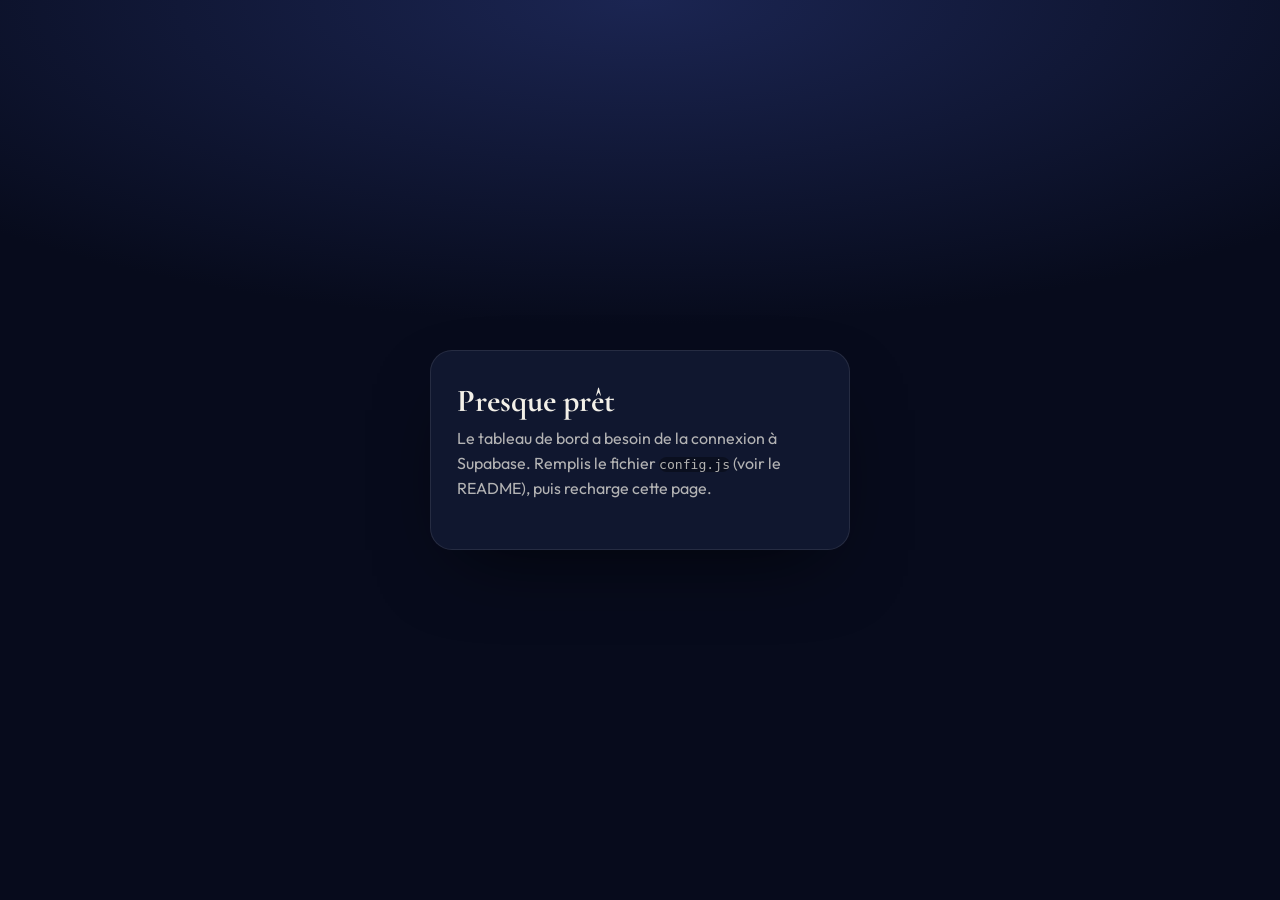
==== admin.html @ 43138f6a "Photo, statistiques Supabase, cinématique et feu d'artifice - Photo facultative compressée dans le n" ====
<!doctype html>
<html lang="fr">
<head>
  <meta charset="utf-8">
  <meta name="viewport" content="width=device-width, initial-scale=1">
  <meta name="robots" content="noindex, nofollow">
  <title>Tableau de bord · Cartes de Noël</title>
  <link rel="icon" href="data:image/svg+xml,<svg xmlns='http://www.w3.org/2000/svg' viewBox='0 0 100 100'><text y='.9em' font-size='90'>📊</text></svg>">
  <link rel="preconnect" href="https://fonts.googleapis.com">
  <link rel="preconnect" href="https://fonts.gstatic.com" crossorigin>
  <link href="https://fonts.googleapis.com/css2?family=Cormorant+Garamond:wght@600&family=Outfit:wght@300;400;500;600&display=swap" rel="stylesheet">
  <style>
    :root {
      --bg: #070b1c; --surface: #10172f; --surface2: #161f3d; --line: rgba(255, 255, 255, .09);
      --ink: #f3f0e8; --ink2: rgba(243, 240, 232, .72); --muted: rgba(243, 240, 232, .5);
      --accent: #e8c26a; --accent2: #fff3cf; --chart: #b8892e; --danger: #ff6b7d; --good: #7fdca4;
      --ui: 'Outfit', system-ui, sans-serif; --serif: 'Cormorant Garamond', Georgia, serif;
    }
    * { box-sizing: border-box; }
    html, body { margin: 0; }
    body {
      font-family: var(--ui); color: var(--ink); min-height: 100vh;
      background: radial-gradient(120% 60% at 50% 0%, #1b2552 0%, var(--bg) 60%) fixed, var(--bg);
      -webkit-font-smoothing: antialiased;
    }
    [hidden] { display: none !important; }
    button, input { font: inherit; }
    a { color: var(--accent); }
    .wrap { max-width: 1180px; margin: 0 auto; padding: 28px 16px 80px; }

    /* Connexion */
    .center { min-height: 100vh; display: grid; place-items: center; padding: 16px; }
    .box {
      width: min(420px, 100%); background: var(--surface); border: 1px solid var(--line);
      border-radius: 22px; padding: 30px 26px; box-shadow: 0 30px 80px -30px rgba(0, 0, 0, .7);
    }
    .box h1 { font-family: var(--serif); font-size: 2rem; margin: 0 0 6px; }
    .box p { color: var(--ink2); line-height: 1.55; margin: 0 0 18px; }
    .box code, .box pre { font-size: .82rem; background: rgba(0, 0, 0, .35); border-radius: 8px; }
    .box pre { padding: 10px 12px; white-space: pre-wrap; word-break: break-all; color: var(--accent2); }
    label { display: grid; gap: 6px; font-size: .78rem; letter-spacing: .12em; text-transform: uppercase; color: var(--ink2); margin-bottom: 14px; }
    input[type=email], input[type=password] {
      width: 100%; color: #fff; background: rgba(0, 0, 0, .25); border: 1px solid rgba(255, 255, 255, .15);
      border-radius: 12px; padding: 12px 14px; font-size: 1rem; text-transform: none; letter-spacing: 0;
    }
    input:focus { outline: none; border-color: var(--accent); box-shadow: 0 0 0 4px rgba(232, 194, 106, .2); }
    .btn {
      display: inline-flex; align-items: center; justify-content: center; gap: 6px; cursor: pointer;
      border-radius: 12px; padding: 11px 18px; border: 1px solid transparent; font-weight: 500; text-decoration: none;
      transition: transform .15s, background .2s;
    }
    .btn:active { transform: scale(.97); }
    .btn:focus-visible { outline: 2px solid #fff; outline-offset: 2px; }
    .btn.primary { background: linear-gradient(135deg, var(--accent2), var(--accent)); color: #1b1406; width: 100%; }
    .btn.ghost { background: rgba(255, 255, 255, .06); border-color: rgba(255, 255, 255, .16); color: var(--ink); }
    .btn.ghost:hover { background: rgba(255, 255, 255, .12); }
    .btn.sm { padding: 6px 11px; font-size: .85rem; border-radius: 9px; }
    .btn.danger { color: var(--danger); }
    .btn.danger.armed { background: var(--danger); color: #fff; }
    .err { color: var(--danger); font-size: .9rem; min-height: 1.2em; margin: 10px 0 0; }

    /* En-tête */
    header.top { display: flex; flex-wrap: wrap; gap: 14px; align-items: center; justify-content: space-between; margin-bottom: 22px; }
    header.top h1 { font-family: var(--serif); font-weight: 600; font-size: clamp(1.8rem, 4vw, 2.4rem); margin: 0; }
    header.top h1 span { color: var(--accent); }
    .tools { display: flex; gap: 8px; flex-wrap: wrap; align-items: center; }
    .seg { display: inline-flex; background: rgba(255, 255, 255, .06); border: 1px solid var(--line); border-radius: 11px; padding: 3px; }
    .seg button { background: none; border: 0; color: var(--ink2); padding: 6px 12px; border-radius: 8px; cursor: pointer; font-size: .88rem; }
    .seg button[aria-pressed=true] { background: var(--surface2); color: var(--ink); box-shadow: 0 1px 0 rgba(255, 255, 255, .08) inset; }
    .seg button:focus-visible { outline: 2px solid #fff; }
    .updated { color: var(--muted); font-size: .8rem; }

    /* Tuiles */
    .kpis { display: grid; grid-template-columns: repeat(auto-fit, minmax(170px, 1fr)); gap: 12px; margin-bottom: 18px; }
    .kpi { background: var(--surface); border: 1px solid var(--line); border-radius: 16px; padding: 16px 18px; }
    .kpi .label { color: var(--ink2); font-size: .82rem; }
    .kpi .value { font-size: 2rem; font-weight: 600; margin-top: 4px; font-variant-numeric: tabular-nums; }
    .kpi .sub { color: var(--muted); font-size: .8rem; margin-top: 2px; }

    .panel { background: var(--surface); border: 1px solid var(--line); border-radius: 18px; padding: 18px; margin-bottom: 18px; }
    .panel h2 { font-size: 1rem; font-weight: 600; margin: 0 0 4px; }
    .panel .hint { color: var(--muted); font-size: .82rem; margin: 0 0 14px; }
    .grid2 { display: grid; gap: 18px; }
    @media (min-width: 900px) { .grid2 { grid-template-columns: 1fr 1fr; } }

    /* Graphique */
    .chart { position: relative; }
    .chart svg { display: block; width: 100%; height: 240px; overflow: visible; }
    .chart .grid line { stroke: var(--line); }
    .chart .axis text { fill: var(--muted); font-size: 11px; font-family: var(--ui); }
    .chart .bar { fill: var(--chart); }
    .chart .hit { fill: transparent; cursor: default; }
    .chart .hit:hover + .bar { fill: var(--accent); }
    .tip {
      position: absolute; pointer-events: none; background: #fff; color: #14141a; border-radius: 10px;
      padding: 7px 10px; font-size: .82rem; box-shadow: 0 10px 30px -8px rgba(0, 0, 0, .6);
      transform: translate(-50%, calc(-100% - 10px)); white-space: nowrap; z-index: 2;
    }
    .tip b { font-variant-numeric: tabular-nums; }
    .empty { color: var(--muted); text-align: center; padding: 30px 10px; }

    /* Répartition */
    .rows { display: grid; gap: 10px; }
    .row-item { display: grid; grid-template-columns: minmax(0, 1fr) auto; gap: 4px 10px; font-size: .9rem; }
    .row-item .meter { grid-column: 1 / -1; height: 6px; border-radius: 99px; background: rgba(255, 255, 255, .07); overflow: hidden; }
    .row-item .meter i { display: block; height: 100%; background: var(--chart); border-radius: 99px; }
    .row-item .n { color: var(--ink2); font-variant-numeric: tabular-nums; }

    /* Tableau */
    .table-wrap { overflow-x: auto; margin: 0 -18px; padding: 0 18px; }
    table { width: 100%; border-collapse: collapse; font-size: .9rem; min-width: 760px; }
    th { text-align: left; font-weight: 500; color: var(--muted); font-size: .78rem; letter-spacing: .06em; text-transform: uppercase; padding: 8px 10px; border-bottom: 1px solid var(--line); }
    td { padding: 12px 10px; border-bottom: 1px solid var(--line); vertical-align: top; }
    tr:last-child td { border-bottom: 0; }
    td.msg { max-width: 340px; color: var(--ink2); }
    td.msg .clamp { display: -webkit-box; -webkit-line-clamp: 2; -webkit-box-orient: vertical; overflow: hidden; cursor: pointer; white-space: pre-wrap; }
    td.msg .clamp.full { -webkit-line-clamp: unset; }
    td .thumb { width: 46px; height: 46px; object-fit: cover; border-radius: 8px; border: 2px solid #fff; display: block; }
    .num { font-variant-numeric: tabular-nums; }
    .pill { display: inline-block; padding: 2px 9px; border-radius: 99px; font-size: .78rem; background: rgba(255, 255, 255, .08); color: var(--ink2); }
    .pill.on { background: rgba(127, 220, 164, .15); color: var(--good); }
    .actions-cell { display: flex; gap: 6px; flex-wrap: wrap; }
    .muted { color: var(--muted); }

    /* Activité */
    .feed { list-style: none; margin: 0; padding: 0; display: grid; gap: 2px; max-height: 460px; overflow: auto; }
    .feed li { display: grid; grid-template-columns: 28px minmax(0, 1fr) auto; gap: 10px; align-items: center; padding: 9px 4px; border-bottom: 1px solid var(--line); font-size: .9rem; }
    .feed li:last-child { border-bottom: 0; }
    .feed .ico { font-size: 1.1rem; text-align: center; }
    .feed .what { min-width: 0; overflow: hidden; text-overflow: ellipsis; white-space: nowrap; }
    .feed .meta { color: var(--muted); font-size: .8rem; }
    .feed .when { color: var(--muted); font-size: .8rem; white-space: nowrap; }
  </style>
</head>
<body>

  <!-- Configuration manquante -->
  <div class="center" id="v-config" hidden>
    <div class="box">
      <h1>Presque prêt</h1>
      <p>Le tableau de bord a besoin de la connexion à Supabase. Remplis le fichier <code>config.js</code> (voir le README), puis recharge cette page.</p>
    </div>
  </div>

  <!-- Connexion -->
  <div class="center" id="v-login" hidden>
    <form class="box" id="login-form">
      <h1>Tableau de bord</h1>
      <p>Connecte-toi avec le compte administrateur créé dans Supabase.</p>
      <label>E-mail <input type="email" id="email" autocomplete="username" required></label>
      <label>Mot de passe <input type="password" id="password" autocomplete="current-password" required></label>
      <button class="btn primary" type="submit" id="login-btn">Se connecter</button>
      <p class="err" id="login-err" role="alert"></p>
    </form>
  </div>

  <!-- Compte non administrateur -->
  <div class="center" id="v-notadmin" hidden>
    <div class="box">
      <h1>Accès refusé</h1>
      <p>Ce compte existe mais n'est pas encore administrateur. Dans Supabase, ouvre <b>SQL Editor</b> et lance :</p>
      <pre id="admin-sql"></pre>
      <p>Puis reconnecte-toi.</p>
      <button class="btn ghost" type="button" data-logout>Se déconnecter</button>
    </div>
  </div>

  <!-- Tableau de bord -->
  <div class="wrap" id="v-dash" hidden>
    <header class="top">
      <h1>Cartes de Noël <span>✦</span> statistiques</h1>
      <div class="tools">
        <div class="seg" role="group" aria-label="Période">
          <button type="button" data-days="7" aria-pressed="false">7 jours</button>
          <button type="button" data-days="30" aria-pressed="true">30 jours</button>
          <button type="button" data-days="0" aria-pressed="false">Tout</button>
        </div>
        <button class="btn ghost sm" type="button" id="refresh">↻ Actualiser</button>
        <button class="btn ghost sm" type="button" data-logout>Déconnexion</button>
      </div>
    </header>
    <p class="updated" id="updated"></p>

    <section class="kpis" id="kpis" aria-label="Chiffres clés"></section>

    <section class="panel">
      <h2>Visites par jour</h2>
      <p class="hint">Pages ouvertes chaque jour : l'atelier de création et les cartes reçues.</p>
      <div class="chart" id="chart"></div>
    </section>

    <div class="grid2">
      <section class="panel">
        <h2>Appareils</h2>
        <p class="hint">Visiteurs uniques sur la période.</p>
        <div class="rows" id="devices"></div>
      </section>
      <section class="panel">
        <h2>Provenance</h2>
        <p class="hint">D'où arrivent les visites (« Direct » : lien ouvert depuis une appli de messagerie, un favori…).</p>
        <div class="rows" id="sources"></div>
      </section>
    </div>

    <section class="panel">
      <h2>Cartes créées</h2>
      <p class="hint">Clique sur un message pour le lire en entier. Les ouvertures faites depuis le navigateur qui a créé la carte ne sont pas comptées.</p>
      <div class="table-wrap">
        <table>
          <thead><tr><th>Créée</th><th>Pour</th><th>De</th><th>Message</th><th>Photo</th><th>Ouvertures</th><th>Dernière ouverture</th><th></th></tr></thead>
          <tbody id="cards"></tbody>
        </table>
      </div>
    </section>

    <section class="panel">
      <h2>Activité récente</h2>
      <p class="hint">Les 60 derniers évènements.</p>
      <ul class="feed" id="feed"></ul>
    </section>
  </div>

  <script src="config.js"></script>
  <script src="admin.js"></script>
</body>
</html>
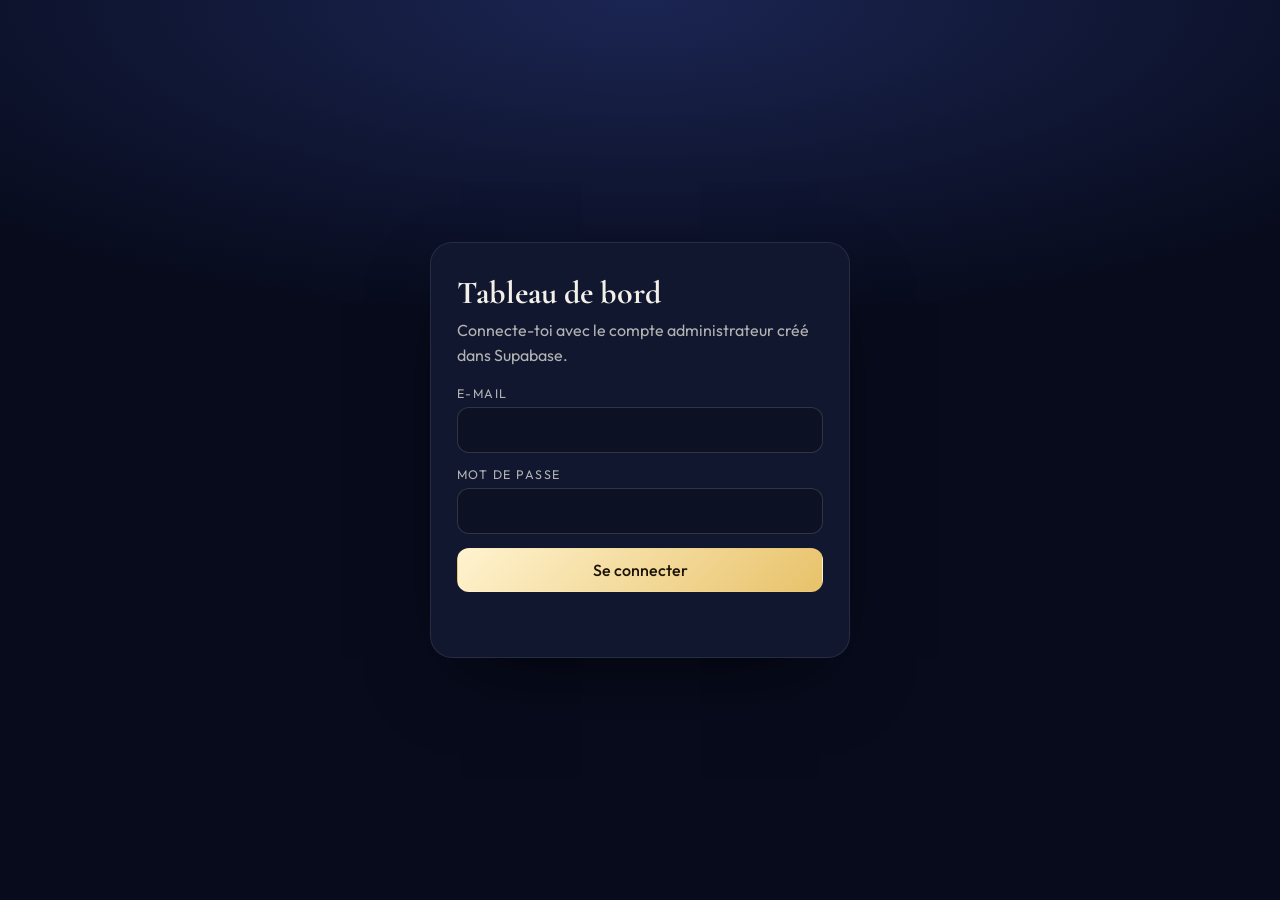
==== commit 1d50b770: "Réponses, aperçu des liens, date d'ouverture et message vocal - Le destinataire peut répondre (réact" ====
--- a/admin.html
+++ b/admin.html
@@ -130,6 +130,11 @@
     .feed .what { min-width: 0; overflow: hidden; text-overflow: ellipsis; white-space: nowrap; }
     .feed .meta { color: var(--muted); font-size: .8rem; }
     .feed .when { color: var(--muted); font-size: .8rem; white-space: nowrap; }
+    .feed.replies .ico { font-size: 1.6rem; }
+    .feed.replies .what { white-space: normal; }
+    .feed.replies .rmsg { font-family: var(--serif); font-size: 1.1rem; font-style: italic; white-space: pre-wrap; }
+    .tags { display: flex; gap: 6px; flex-wrap: wrap; margin-top: 6px; }
+    td audio { height: 32px; max-width: 220px; margin-top: 6px; display: block; }
   </style>
 </head>
 <body>
@@ -207,10 +212,16 @@
       <p class="hint">Clique sur un message pour le lire en entier. Les ouvertures faites depuis le navigateur qui a créé la carte ne sont pas comptées.</p>
       <div class="table-wrap">
         <table>
-          <thead><tr><th>Créée</th><th>Pour</th><th>De</th><th>Message</th><th>Photo</th><th>Ouvertures</th><th>Dernière ouverture</th><th></th></tr></thead>
+          <thead><tr><th>Créée</th><th>Pour</th><th>De</th><th>Message</th><th>Photo</th><th>Ouvertures</th><th>Réponses</th><th>Dernière ouverture</th><th></th></tr></thead>
           <tbody id="cards"></tbody>
         </table>
       </div>
+    </section>
+
+    <section class="panel">
+      <h2>Réponses reçues</h2>
+      <p class="hint">Les mots et réactions laissés par les destinataires.</p>
+      <ul class="feed replies" id="replies"></ul>
     </section>
 
     <section class="panel">
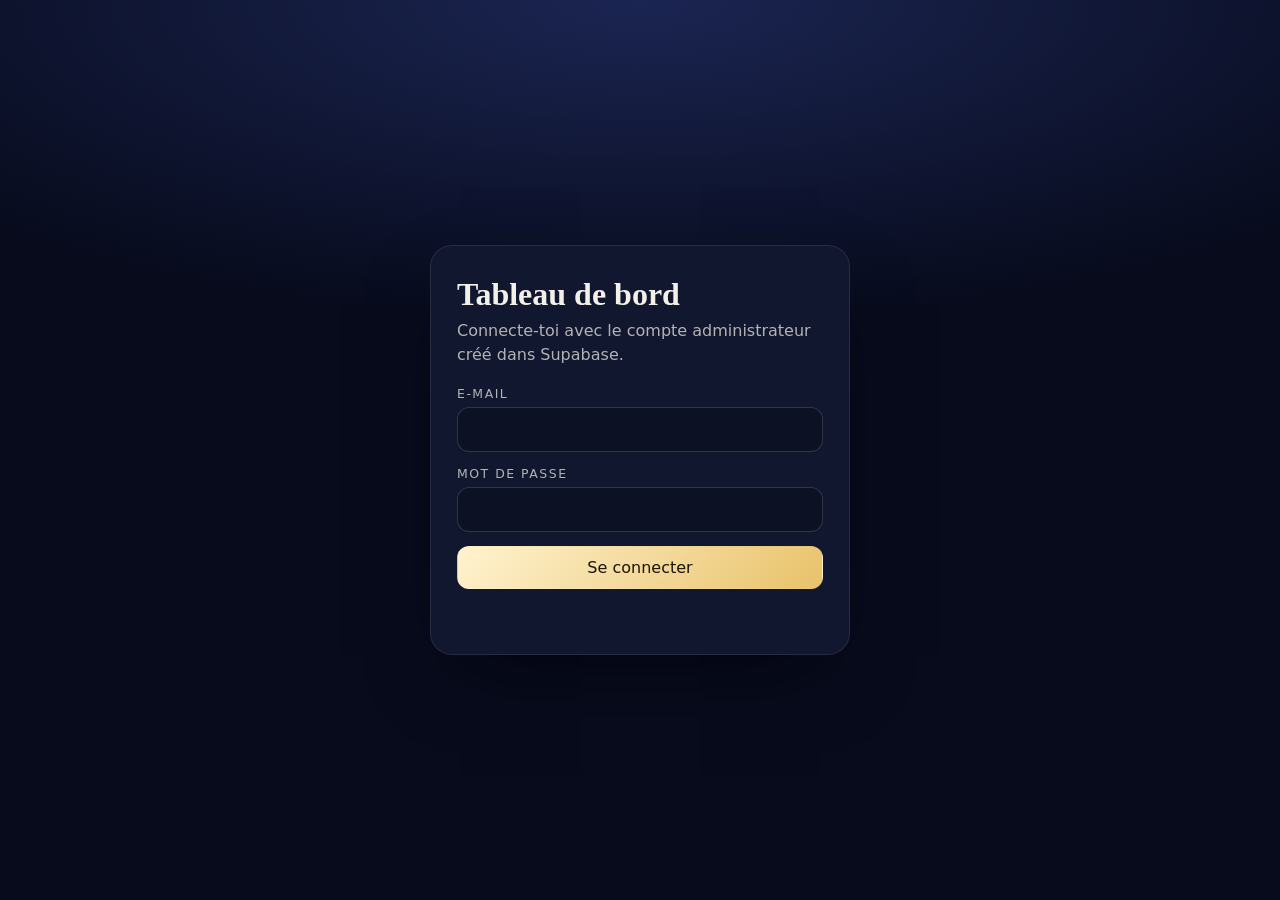
==== commit d3828b8a: "Audit de sécurité : limites anti-abus et politique de sécurité du contenu - Base : 60 cartes / 10 mi" ====
--- a/admin.html
+++ b/admin.html
@@ -2,6 +2,7 @@
 <html lang="fr">
 <head>
   <meta charset="utf-8">
+  <meta http-equiv="Content-Security-Policy" content="default-src 'self'; script-src 'self'; style-src 'self' 'unsafe-inline' https://fonts.googleapis.com; font-src https://fonts.gstatic.com; img-src 'self' data: blob: https://lwmdooxsaqhhinvpxjqb.supabase.co; media-src 'self' blob: https://lwmdooxsaqhhinvpxjqb.supabase.co; connect-src https://lwmdooxsaqhhinvpxjqb.supabase.co; object-src 'none'; base-uri 'self'; form-action 'self'">
   <meta name="viewport" content="width=device-width, initial-scale=1">
   <meta name="robots" content="noindex, nofollow">
   <title>Tableau de bord · Cartes de Noël</title>
